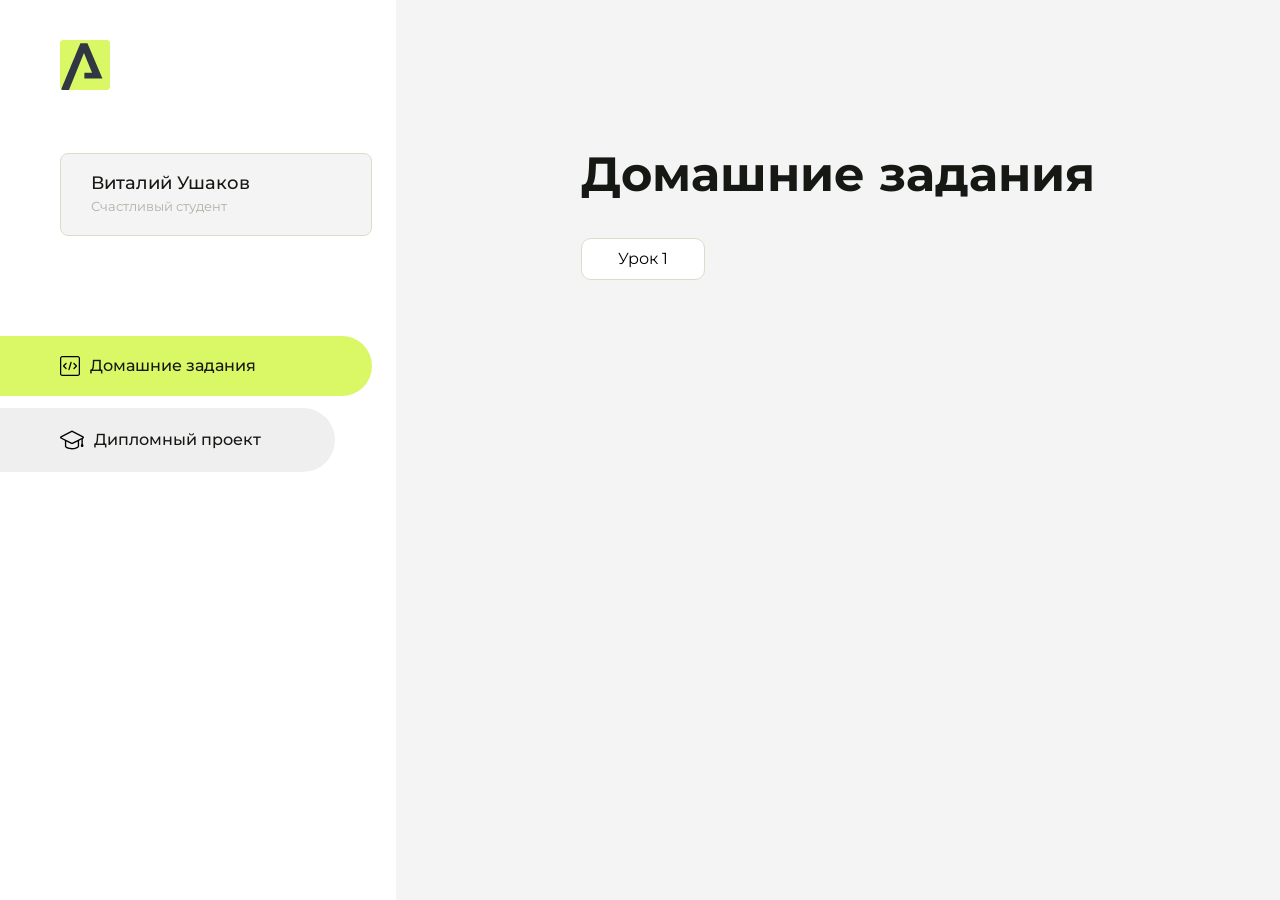
==== index.html @ e3264d53 "Мой первый коммит" ====
<!DOCTYPE html>
<html lang="en">
<head>
    <meta charset="UTF-8">
    <meta name="viewport" content="width=device-width, initial-scale=1.0">
    <title>Домашняя работа</title>
    <link rel="shortcut icon" href="src/logo.ico" type="image/x-icon">
    <link rel="preconnect" href="https://fonts.googleapis.com">
    <link rel="preconnect" href="https://fonts.gstatic.com" crossorigin>
    <link href="https://fonts.googleapis.com/css2?family=Montserrat:wght@400;500;700&family=Rubik:wght@500&display=swap"
          rel="stylesheet">
    <link rel="stylesheet" href="src/style.css">
</head>
<body id="body">
<div class="overlay" id="overlay"></div>
<div class="layout">
    <div class="burger" id="burger">
        <svg viewBox="0 0 24 24" fill="none" xmlns="http://www.w3.org/2000/svg">
            <g id="SVGRepo_bgCarrier" stroke-width="0"></g>
            <g id="SVGRepo_tracerCarrier" stroke-linecap="round" stroke-linejoin="round"></g>
            <g id="SVGRepo_iconCarrier">
                <path d="M4 18L20 18" stroke="#DAF765" stroke-width="2" stroke-linecap="round"></path>
                <path d="M4 12L20 12" stroke="#DAF765" stroke-width="2" stroke-linecap="round"></path>
                <path d="M4 6L20 6" stroke="#DAF765" stroke-width="2" stroke-linecap="round"></path>
            </g>
        </svg>
    </div>
    <aside class="sidebar" id="sidebar">
        <div class="sidebar__inner">
            <div class="logo">
                <svg width="50" height="50" viewBox="0 0 50 50" fill="none" xmlns="http://www.w3.org/2000/svg">
                    <g clip-path="url(#clip0_513_74730)">
                        <path d="M46.17 -0.257004H3.83C1.57281 -0.257004 -0.257 1.57281 -0.257 3.83V46.17C-0.257 48.4272 1.57281 50.257 3.83 50.257H46.17C48.4272 50.257 50.257 48.4272 50.257 46.17V3.83C50.257 1.57281 48.4272 -0.257004 46.17 -0.257004Z"
                              fill="#DAF765"/>
                        <path d="M24.375 38.4H42.461L27.441 3.1585H20.4355C20.4355 3.1585 6.7895 35.881 1.1945 49.294C2.015 50.0275 3.0945 50.257 3.6945 50.257H8.8445L23.954 13.07L32.0465 32.8285H24.375V38.4Z"
                              fill="#323843"/>
                    </g>
                    <defs>
                        <clipPath id="clip0_513_74730">
                            <rect width="50" height="50" fill="white"/>
                        </clipPath>
                    </defs>
                </svg>
            </div>
            <div class="sidebar__user">
                <div class="sidebar__name">Виталий Ушаков</div>
                <div class="sidebar__text">Счастливый студент</div>
            </div>
            <div class="sidebar__tabs">
                <div class="sidebar__item">
                    <button class="sidebar__button active" id="tasks">
                        <svg xmlns="http://www.w3.org/2000/svg" width="20" height="20" viewBox="0 0 20 20" fill="none">
                            <g clip-path="url(#clip0_704_74543)">
                                <path d="M17.7083 20H2.29167C1.0275 20 0 18.9725 0 17.7083V2.29167C0 1.0275 1.0275 0 2.29167 0H17.7083C18.9725 0 20 1.0275 20 2.29167V17.7083C20 18.9725 18.9725 20 17.7083 20ZM2.29167 1.25C1.7175 1.25 1.25 1.7175 1.25 2.29167V17.7083C1.25 18.2825 1.7175 18.75 2.29167 18.75H17.7083C18.2825 18.75 18.75 18.2825 18.75 17.7083V2.29167C18.75 1.7175 18.2825 1.25 17.7083 1.25H2.29167Z"
                                      fill="black"/>
                                <path d="M6.04167 13.125C5.88167 13.125 5.72167 13.0642 5.6 12.9417L3.1 10.4417C2.85583 10.1975 2.85583 9.80167 3.1 9.5575L5.6 7.0575C5.84417 6.81333 6.24 6.81333 6.48417 7.0575C6.72833 7.30167 6.72833 7.6975 6.48417 7.94167L4.42583 10L6.48417 12.0583C6.72833 12.3025 6.72833 12.6983 6.48417 12.9425C6.36167 13.0642 6.20167 13.125 6.04167 13.125Z"
                                      fill="black"/>
                                <path d="M8.95833 14.1667C8.9 14.1667 8.84 14.1583 8.78167 14.1417C8.45083 14.0442 8.26083 13.6967 8.35833 13.3658L10.4417 6.28251C10.5392 5.95084 10.8892 5.76417 11.2175 5.85917C11.5483 5.95667 11.7383 6.30417 11.6408 6.63501L9.5575 13.7183C9.47833 13.9908 9.22833 14.1667 8.95833 14.1667Z"
                                      fill="black"/>
                                <path d="M13.9583 13.125C13.7983 13.125 13.6383 13.0642 13.5167 12.9417C13.2725 12.6975 13.2725 12.3017 13.5167 12.0575L15.575 9.99916L13.5167 7.94083C13.2725 7.69666 13.2725 7.30083 13.5167 7.05666C13.7608 6.81249 14.1567 6.81249 14.4008 7.05666L16.9008 9.55666C17.145 9.80083 17.145 10.1967 16.9008 10.4408L14.4008 12.9408C14.2783 13.0642 14.1183 13.125 13.9583 13.125Z"
                                      fill="black"/>
                            </g>
                            <defs>
                                <clipPath id="clip0_704_74543">
                                    <rect width="20" height="20" fill="white"/>
                                </clipPath>
                            </defs>
                        </svg>
                        <span>Домашние задания</span></button>
                </div>
                <div class="sidebar__item">
                    <button class="sidebar__button" id="diplom">
                        <svg xmlns="http://www.w3.org/2000/svg" width="24" height="24" viewBox="0 0 24 24" fill="none">
                            <g clip-path="url(#clip0_704_74553)">
                                <path d="M23.2628 10.5971C23.7176 10.365 24 9.90375 24 9.39337C24 8.883 23.7176 8.42175 23.2628 8.18962L12.6135 2.75362C12.2291 2.55824 11.7705 2.55787 11.3854 2.75399L0.736875 8.19C0.282375 8.42175 0 8.883 0 9.39337C0 9.90375 0.282375 10.365 0.736875 10.5971L4.89038 12.7177V18.2074C4.89038 19.8154 8.412 21.393 12 21.393C15.5884 21.393 19.1096 19.815 19.1096 18.2074V12.7174L21.4609 11.517V15.8017L20.901 17.2305C20.7409 17.6389 20.7934 18.0994 21.0405 18.4616C21.2876 18.8246 21.6979 19.041 22.1366 19.041C22.5754 19.041 22.9852 18.8246 23.2324 18.462C23.4795 18.099 23.532 17.6385 23.3719 17.2301L22.8124 15.8021V10.827L23.2628 10.5971ZM17.7623 18.1721C17.6198 18.6375 15.3491 20.0419 12 20.0419C8.65088 20.0419 6.38025 18.6375 6.2415 18.2074V12.3037L6.23887 12.3019C6.23812 12.057 6.1065 11.8207 5.87325 11.7019L1.3515 9.39337L12 3.95737L22.6489 9.39337L12 14.8294L5.87325 11.7019C5.54063 11.5331 4.6695 11.6674 4.5 12C4.33012 12.3322 4.55813 12.5479 4.89038 12.7177L11.3857 16.0331C11.5781 16.1314 11.7889 16.1805 12 16.1805C12.2107 16.1805 12.4222 16.1314 12.6146 16.0331L17.7593 13.407L17.7623 18.1721Z"
                                      fill="black"/>
                            </g>
                            <defs>
                                <clipPath id="clip0_704_74553">
                                    <rect width="24" height="24" fill="white"/>
                                </clipPath>
                            </defs>
                        </svg>
                        <span>Дипломный проект</span></button>
                </div>
            </div>
        </div>

    </aside>
    <div class="content">
        <div class="container">
            <div class="content__block" id="tasksBlock">
                <div class="content__title">Домашние задания</div>
                <ul class="content__list">
                    <li class="content__list-item">
                        <a href="lesson1/index.html">Урок 1</a>
                    </li>
                </ul>
            </div>
            <div class="content__block hidden" id="diplomBlock">
                <div class="content__title">Дипломный проект</div>
                <div class="content__list-diplom">
                    <a href="ПАПКА-С-НОМЕРОМ-УРОКА">Ссылка на ДЗ</a>
                </div>
                <div class="content__decor">
                    <div class="content__decor-text">Давай проверим, чему ты научился!</div>
                    <div class="content__decor-img">
                        <img src="src/decor.png" alt="decor">
                    </div>
                </div>
            </div>
        </div>
    </div>
</div>
<script src="src/index.js"></script>
</body>
</html>
---- src/style.css ----
*{padding: 0;margin: 0;border: 0;}
*,*:before,*:after{-webkit-box-sizing: border-box;box-sizing: border-box;}
:focus,:active{outline: none;}
a:focus,a:active{outline: none;}
nav,footer,header,aside{display: block;}
html,body{
    height:100%;width:100%;
    font-size:100%;line-height:1;-ms-text-size-adjust:100%;-moz-text-size-adjust:100%;-webkit-text-size-adjust:100%;}
input,button,textarea{font-family:inherit;}
input::-ms-clear{display: none;}
button{cursor: pointer;}
button::-moz-focus-inner{padding:0;border:0;}
a,a:visited{text-decoration: none;}
a:hover{text-decoration: none;}
ul li{list-style: none;}
img{vertical-align: top;}
h1,h2,h3,h4,h5,h6{font-size:inherit;font-weight: inherit;}
a{color:inherit;}



body {
    font-family: "Montserrat",SansSerif;
    color: black;
}

body.overflow {
    overflow: hidden;
}



.layout {
    display: -webkit-box;
    display: -ms-flexbox;
    display: flex;
    min-height: 100vh;
}

.sidebar {
    padding: 40px 24px 40px 0;
    -ms-flex-negative: 0;
    flex-shrink: 0;
    background-color: white;
}



.content {
    -webkit-box-flex: 1;
    -ms-flex-positive: 1;
    flex-grow: 1;
    background-color: #F4F4F4;
}

.container {
    display: -webkit-box;
    display: -ms-flexbox;
    display: flex;
    -webkit-box-orient: vertical;
    -webkit-box-direction: normal;
    -ms-flex-direction: column;
    flex-direction: column;
    -webkit-box-pack: center;
    -ms-flex-pack: center;
    justify-content: center;
    -webkit-box-align: center;
    -ms-flex-align: center;
    align-items: center;
    padding: 150px 60px 80px 60px;
}


.logo {
    margin-left: 60px;
    margin-bottom: 60px;
}

.sidebar__user {
    background-color: #F4F4F4;
    padding: 20px 30px;
    margin-left: 60px;
    margin-bottom: 100px;
    border-radius: 8px;
    border: 1px solid #DADEC9;
}

.sidebar__name {
    color:#161814;
    font-size: 18px;
    font-weight: 500;
    margin-bottom: 6px;
}

.sidebar__text {
    color: #AFB1A7;
    font-size: 13px;
    font-weight: 400;
    line-height: 130%; /* 16.9px */
}

.sidebar__item {
    width: 372px;
}

.sidebar__button {
    display: -webkit-box;
    display: -ms-flexbox;
    display: flex;
    -webkit-box-align: center;
    -ms-flex-align: center;
    align-items: center;
    gap: 10px;
    padding: 20px 60px;
    margin-bottom: 12px;
    border-radius: 0px 100px 100px 0px;
    -webkit-transition: all .5s;
    -o-transition: all .5s;
    transition: all .5s;
    cursor: pointer;
    width: 90%;
    color:#161814;
    font-size: 16px;
    font-weight: 500;
}

.sidebar__button.active , .sidebar__button:hover {
    width: 100%;
    background-color: #DAF765;
}


.content__title {
    color: #161814;
    font-size: 48px;
    font-weight: 700;
    margin-bottom: 40px;
}

.content__list {
    display: -webkit-box;
    display: -ms-flexbox;
    display: flex;
    -webkit-box-align: center;
    -ms-flex-align: center;
    align-items: center;
    -ms-flex-wrap: wrap;
    flex-wrap: wrap;
    gap: 20px;
}



.content__list-item  {
    cursor: pointer;
    padding: 12px 18px;
    background-color: #fff;
    border-radius: 10px;
    border: 1px solid #DADEC9;
    -webkit-transition: all .3s;
    -o-transition: all .3s;
    transition: all .3s;
}

.content__list-item:hover,.content__list-diplom:hover {
    background-color: #AFB1A7;
}

li a {
    padding: 12px 18px;

}


.content__list-diplom {
    -webkit-transition: all .3s;
    -o-transition: all .3s;
    transition: all .3s;
    display: inline-block;
    padding: 12px 18px;
    background-color: #fff;
    border-radius: 10px;
    border: 1px solid #DADEC9;
}

.content__decor {
    display: -webkit-box;
    display: -ms-flexbox;
    display: flex;
    -webkit-box-align: center;
    -ms-flex-align: center;
    align-items: center;
}

.content__decor-text {
    color:#BEDD44;
    font-size: 36px;
    font-weight: 700;
    line-height: 110%; /* 39.6px */
}

.content__block {
    max-width: 1200px;
}

.content__block.hidden {
    display: none;
}

.content__decor-img img{
    width: 100%;
}

.burger {
    display: none;
    padding: 5px;
    position: fixed;
    top: 3%;
    right: 7%;
    width: 40px;
    height: 40px;
    background-color: #161814;
    border-radius: 50%;
    z-index: 10;
    border: 1px solid #DAF765;
}

@media (max-width: 768px) {
    .burger {
        display: block;
    }

    .sidebar {
        -webkit-transition: all .3s;
        -o-transition: all .3s;
        transition: all .3s;
        -webkit-transform: translateX(-100%);
        -ms-transform: translateX(-100%);
        transform: translateX(-100%);
        position: fixed;
        top: 0;
        left: 0;
        bottom: 0;
        z-index: 5;
    }

    .sidebar.show {
        -webkit-transform: translateX(0%);
        -ms-transform: translateX(0%);
        transform: translateX(0%);
    }

    .overlay {
        opacity: 0;
        pointer-events: none;
        -webkit-transition: all .3s;
        -o-transition: all .3s;
        transition: all .3s;
        position: absolute;
        top: 0;
        right: 0;
        left: 0;
        bottom: 0;
        z-index: 3;
        background-color: #000000e0;
    }

    .overlay.show {
        opacity: 1;
        pointer-events: all;
    }

    .container {
        padding: 40px 20px;
        min-height: 100%;
    }

    .content__decor {
        margin-top: 20px;
        -webkit-box-orient: vertical;
        -webkit-box-direction: normal;
        -ms-flex-direction: column;
        flex-direction: column;
    }
}

@media (max-width: 400px) {
    .sidebar__user {
        margin-left: 0;
    }
}
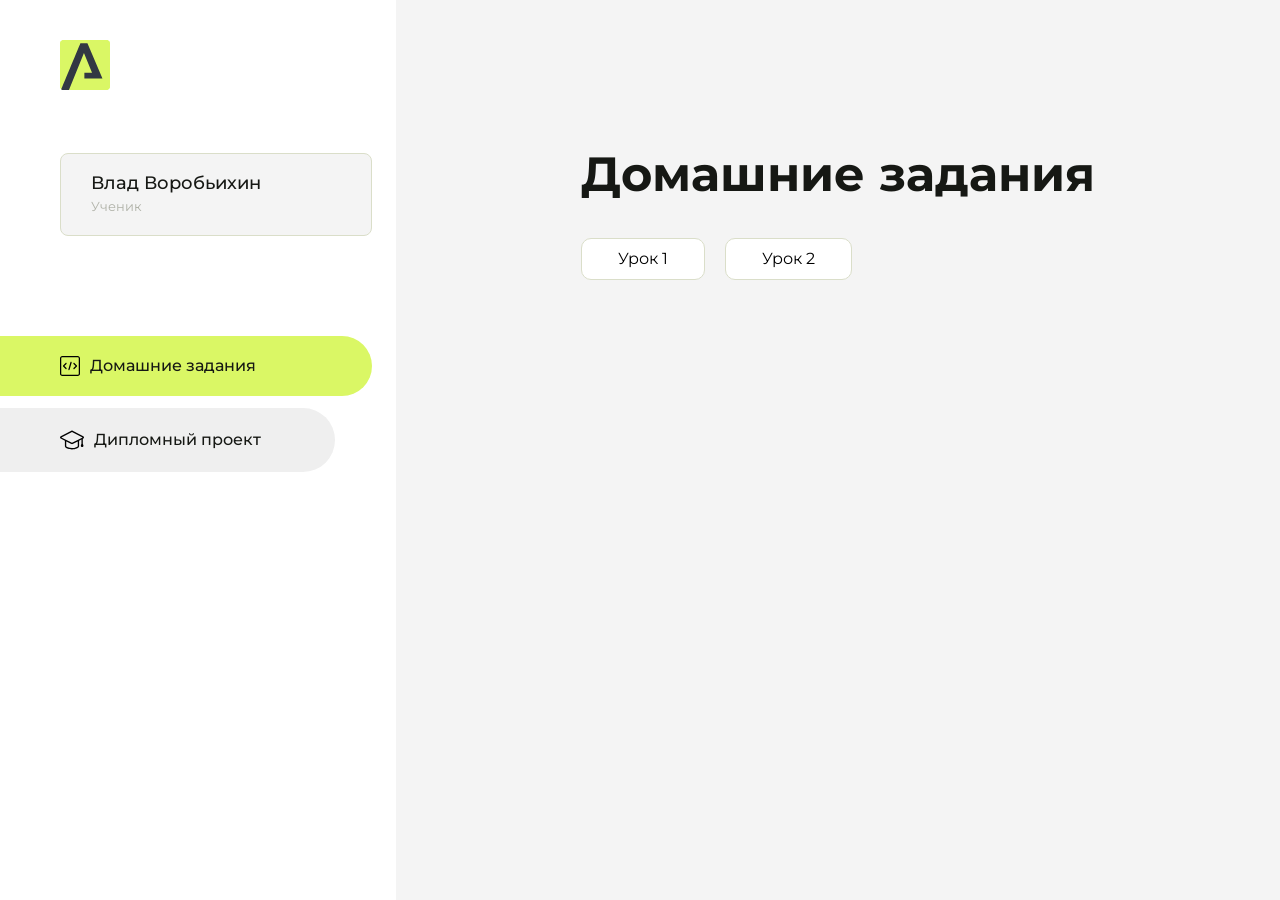
==== commit 6dd9be02: "Update index.html" ====
--- a/index.html
+++ b/index.html
@@ -43,8 +43,8 @@
                 </svg>
             </div>
             <div class="sidebar__user">
-                <div class="sidebar__name">Виталий Ушаков</div>
-                <div class="sidebar__text">Счастливый студент</div>
+                <div class="sidebar__name">Влад Воробьихин</div>
+                <div class="sidebar__text">Ученик</div>
             </div>
             <div class="sidebar__tabs">
                 <div class="sidebar__item">
@@ -93,7 +93,10 @@
                 <div class="content__title">Домашние задания</div>
                 <ul class="content__list">
                     <li class="content__list-item">
-                        <a href="lesson1/index.html">Урок 1</a>
+                        <a href="Web-sait1/index.html">Урок 1</a>
+                    </li>
+                     <li class="content__list-item">
+                        <a href="Web-sait2/index.html">Урок 2</a>
                     </li>
                 </ul>
             </div>
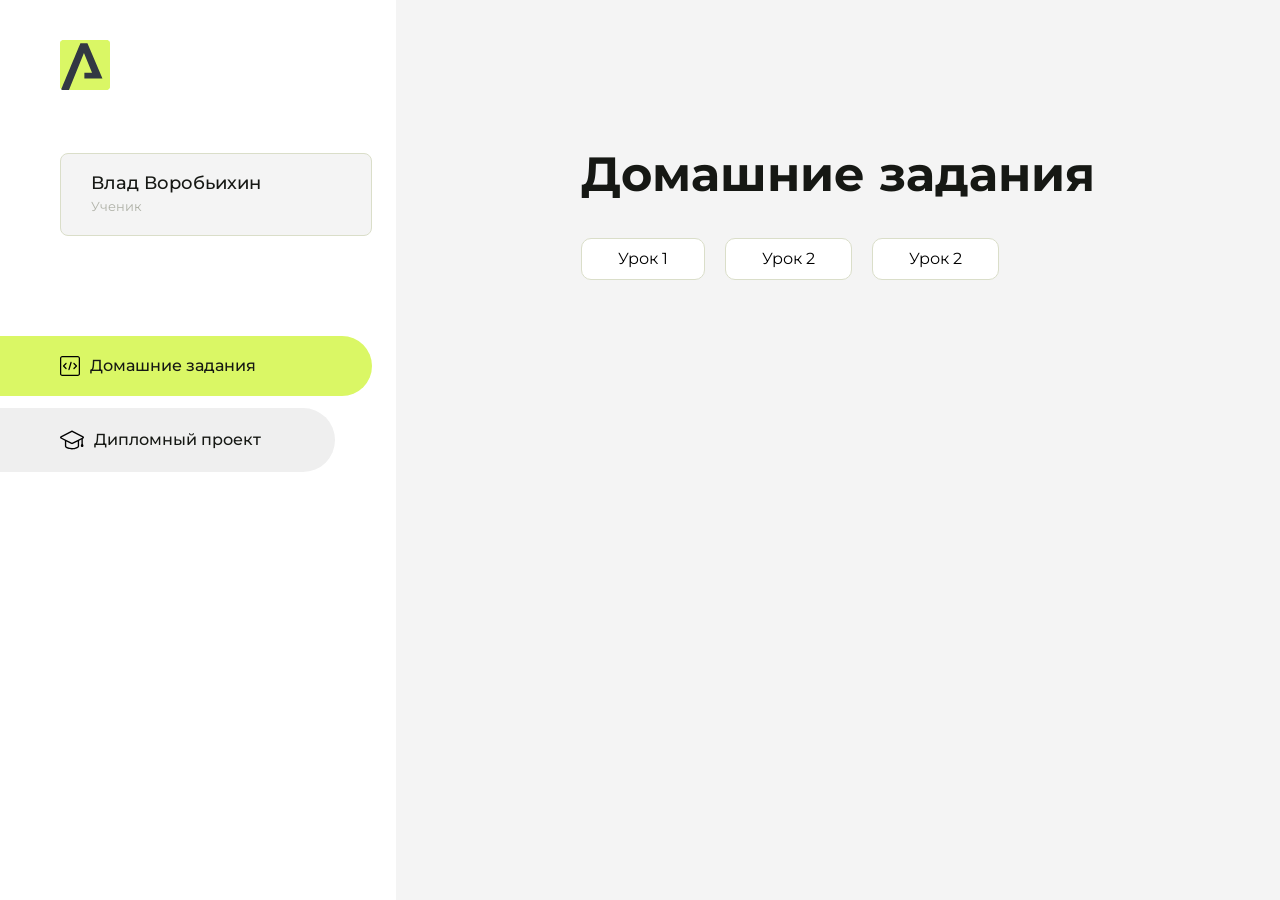
==== commit 5870eed5: "Update index.html" ====
--- a/index.html
+++ b/index.html
@@ -96,7 +96,10 @@
                         <a href="Web-sait1/index.html">Урок 1</a>
                     </li>
                      <li class="content__list-item">
-                        <a href="Web-sait2/index.html">Урок 2</a>
+                        <a href="homework-2/index.html">Урок 2</a>
+                    </li>
+                    <li class="content__list-item">
+                        <a href="homework-2/index.html">Урок 2</a>
                     </li>
                 </ul>
             </div>
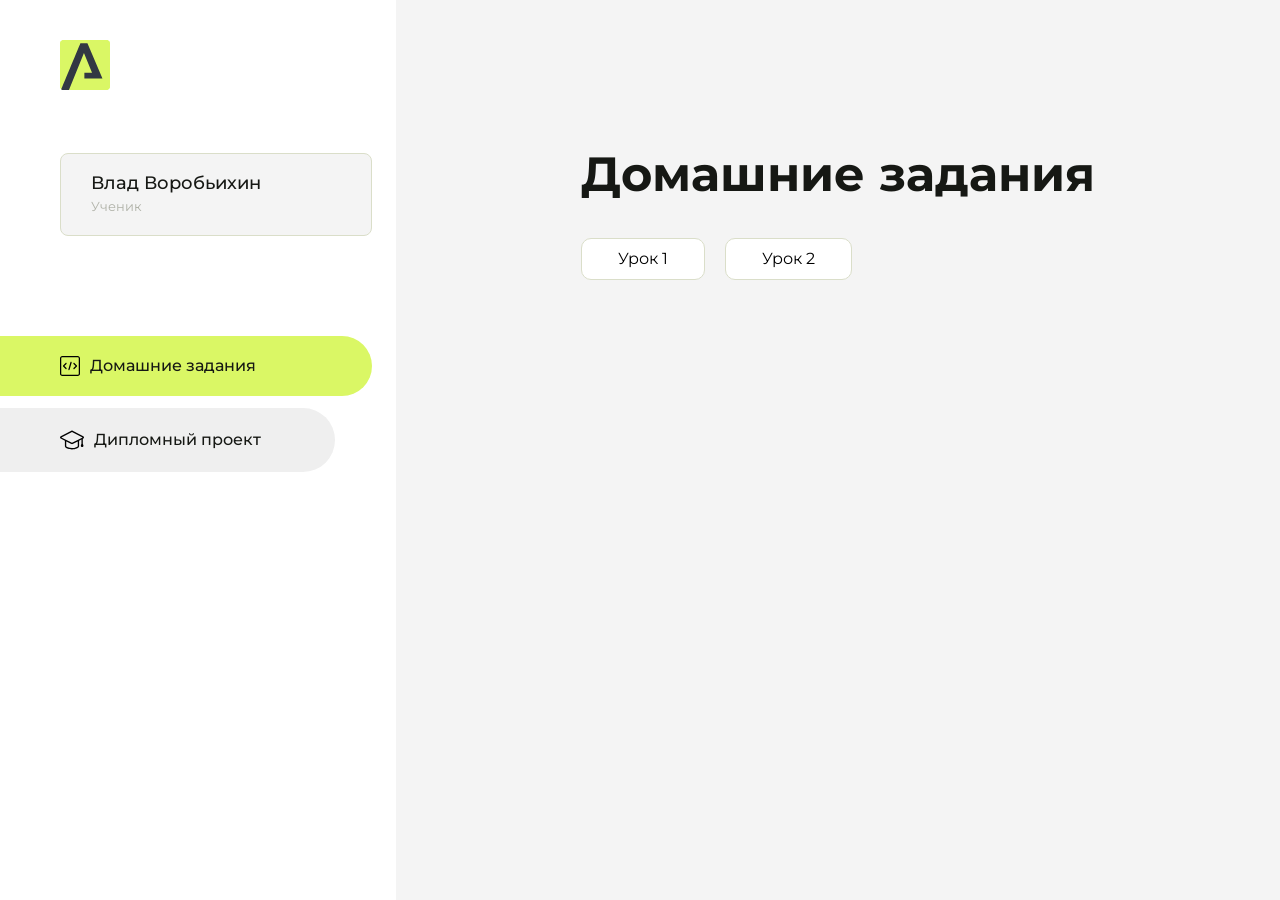
==== commit d6f62fdf: "Update index.html" ====
--- a/index.html
+++ b/index.html
@@ -97,10 +97,6 @@
                     </li>
                      <li class="content__list-item">
                         <a href="homework-2/index.html">Урок 2</a>
-                    </li>
-                    <li class="content__list-item">
-                        <a href="homework-2/index.html">Урок 2</a>
-                    </li>
                 </ul>
             </div>
             <div class="content__block hidden" id="diplomBlock">
